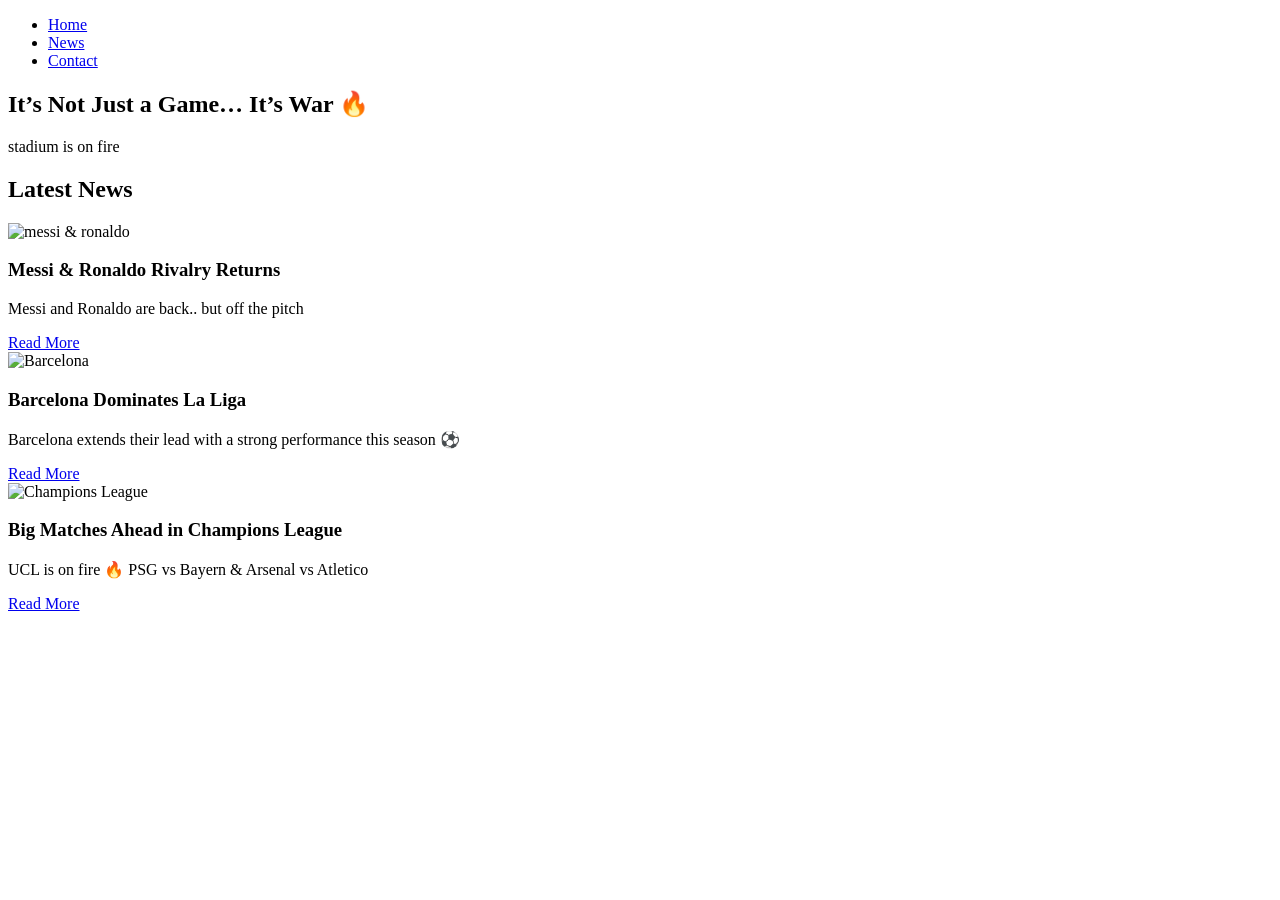
==== html/index.html @ 1428532f "update project" ====
<!DOCTYPE html>
<html lang="en">
<head>
    <meta charset="UTF-8">
    <meta name="viewport" content="width=device-width, initial-scale=1.0">
    <title>Sports News</title>
    <link rel="stylesheet" href="../css/layout.css">
    <link rel="stylesheet" href="../css/components.css">

</head>
<body>
    <nav>
    <ul>
        <li><a href="home.html">Home</a></li>
        <li><a href="news.html">News</a></li>
        <li><a href="contact.html">Contact</a></li>
    </ul>
</nav>

<section class="hero">
    <h1>It’s Not Just a Game… It’s War 🔥</h1>
    <p>stadium is on fire</p>
</section>
<section class="news">
    <h2>Latest News</h2>

    <div class="cards">

        <div class="card">
            <img src="../images/lionel-messi-and-cristiano-ronaldo.avif" alt="messi & ronaldo">
            <h3>Messi & Ronaldo Rivalry Returns</h3>
            <p>Messi and Ronaldo are back.. but off the pitch</p>
            <a href="news-details.html">Read More</a>
        </div>

        <div class="card">
            <img src="../images/BARCELONA.webp" alt="Barcelona">
            <h3>Barcelona Dominates La Liga</h3>
            <p>Barcelona extends their lead with a strong performance this season ⚽</p>
            <a href="news-details.html">Read More</a>
        </div>
        <div class="card">
            <img src="../images/UEFA-Champions-League.png" alt="Champions League">
        
            <h3>Big Matches Ahead in Champions League</h3>
            <p>UCL is on fire 🔥 PSG vs Bayern & Arsenal vs Atletico</p>
            <a href="news-details.html">Read More</a>
        </div>

    </div>
</section>
    
</body>
</html>
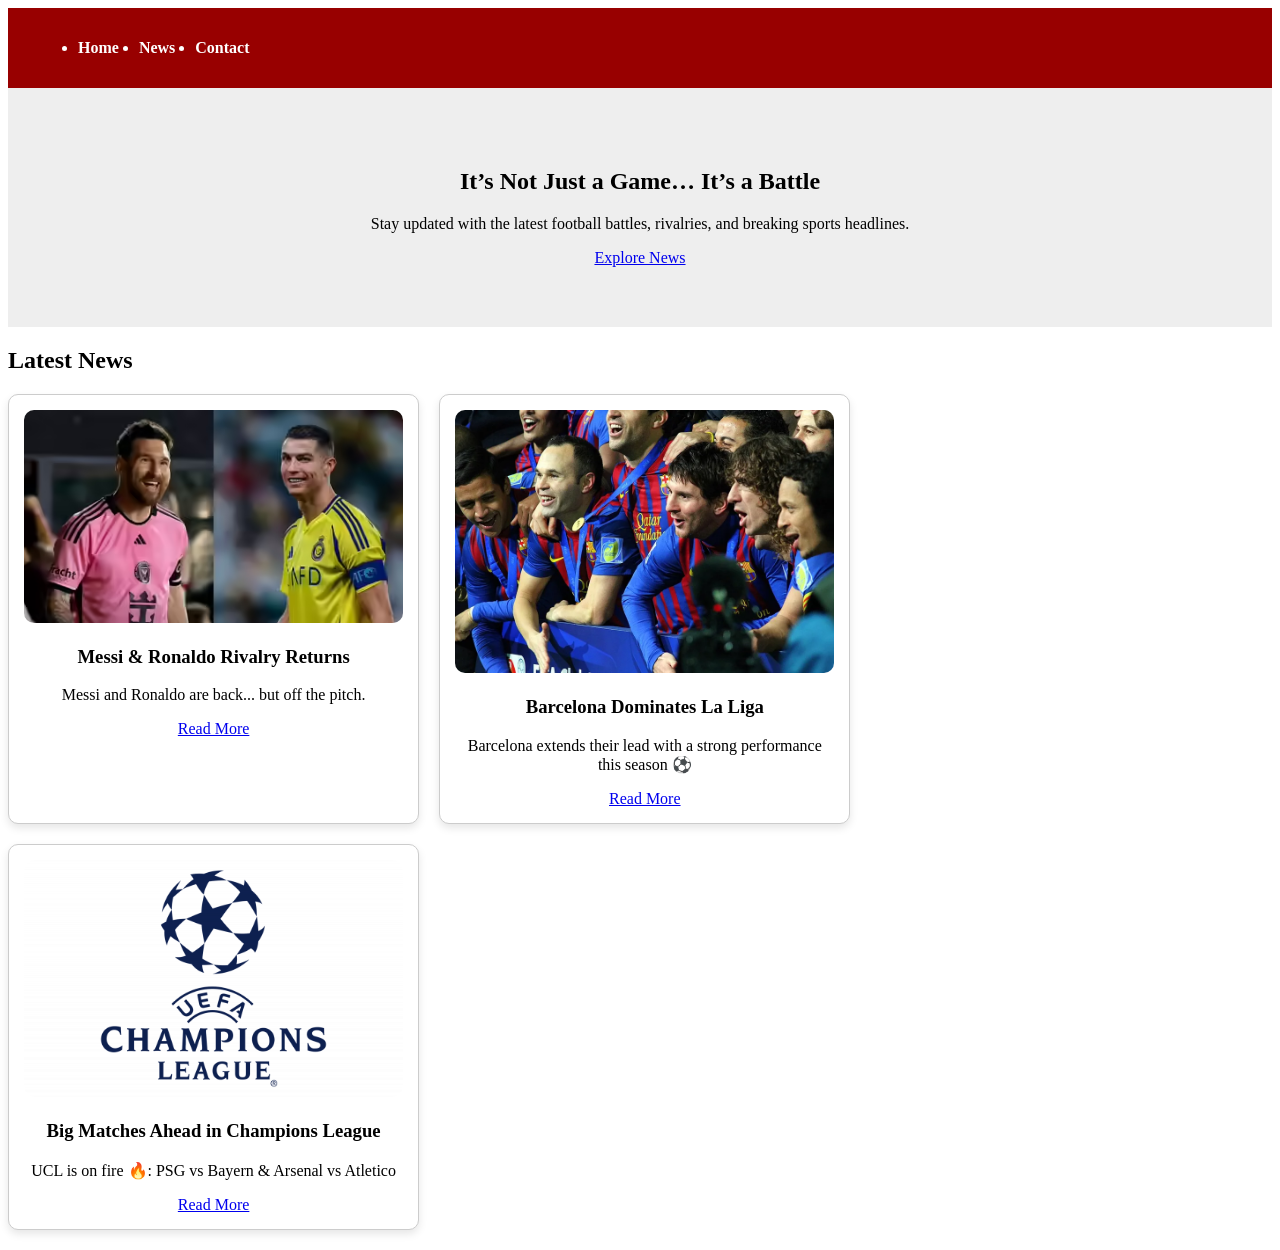
==== commit 6b310242: "push" ====
--- a/html/index.html
+++ b/html/index.html
@@ -4,51 +4,47 @@
     <meta charset="UTF-8">
     <meta name="viewport" content="width=device-width, initial-scale=1.0">
     <title>Sports News</title>
+    <link rel="stylesheet" href="../css/global.css">
     <link rel="stylesheet" href="../css/layout.css">
     <link rel="stylesheet" href="../css/components.css">
-
+    <link rel="stylesheet" href="../css/responsive.css">
+    <link rel="stylesheet" href="../css/themes.css">
 </head>
 <body>
     <nav>
     <ul>
-        <li><a href="home.html">Home</a></li>
+        <li><a href="index.html">Home</a></li>
         <li><a href="news.html">News</a></li>
         <li><a href="contact.html">Contact</a></li>
     </ul>
 </nav>
-
 <section class="hero">
-    <h1>It’s Not Just a Game… It’s War 🔥</h1>
-    <p>stadium is on fire</p>
-</section>
+        <h1>It’s Not Just a Game… It’s a Battle</h1>
+        <p>Stay updated with the latest football battles, rivalries, and breaking sports headlines.</p>
+        <a href="news.html" class="btn">Explore News</a>
+    </section>
 <section class="news">
     <h2>Latest News</h2>
-
     <div class="cards">
-
         <div class="card">
             <img src="../images/lionel-messi-and-cristiano-ronaldo.avif" alt="messi & ronaldo">
             <h3>Messi & Ronaldo Rivalry Returns</h3>
-            <p>Messi and Ronaldo are back.. but off the pitch</p>
-            <a href="news-details.html">Read More</a>
+            <p>Messi and Ronaldo are back... but off the pitch.</p>
+            <a href="news-details.html" class="btn">Read More</a>
         </div>
-
         <div class="card">
-            <img src="../images/BARCELONA.webp" alt="Barcelona">
+            <img src="../images/barcelon.webp" alt="barcelona">
             <h3>Barcelona Dominates La Liga</h3>
             <p>Barcelona extends their lead with a strong performance this season ⚽</p>
-            <a href="news-details.html">Read More</a>
+            <a href="news-details.html" class="btn">Read More</a>
         </div>
         <div class="card">
             <img src="../images/UEFA-Champions-League.png" alt="Champions League">
-        
             <h3>Big Matches Ahead in Champions League</h3>
-            <p>UCL is on fire 🔥 PSG vs Bayern & Arsenal vs Atletico</p>
-            <a href="news-details.html">Read More</a>
+            <p>UCL is on fire 🔥: PSG vs Bayern & Arsenal vs Atletico</p>
+            <a href="news-details.html" class="btn">Read More</a>
         </div>
-
     </div>
 </section>
-    
 </body>
 </html>
--- a/css/layout.css
+++ b/css/layout.css
@@ -0,0 +1,39 @@
+.stats {
+    margin-top: 40px;
+}
+
+.cards {
+    display: grid;
+    grid-template-columns: repeat(3, 1fr);
+    gap: 20px;
+    margin: 20px 0;
+}
+
+.chart {
+    margin-top: 30px;
+}
+
+.profiles {
+    display: flex;
+    flex-wrap: wrap;
+    gap: 20px;
+    margin-top: 40px;
+}
+
+nav {
+    display: flex;
+    justify-content: space-between;
+    align-items: center;
+}
+
+nav ul {
+    display: flex;
+    gap: 20px;
+}
+
+.cards {
+    display: flex;
+    gap: 20px;
+    flex-wrap: wrap;
+}
+
--- a/css/components.css
+++ b/css/components.css
@@ -0,0 +1,91 @@
+.card {
+    background: white;
+    padding: 20px;
+    border-radius: 10px;
+    text-align: center;
+    box-shadow: 0 4px 8px rgba(0,0,0,0.1);
+}
+.bar {
+    background: #e63946;
+    color: white;
+    padding: 10px;
+    margin: 10px 0;
+    border-radius: 5px;
+}
+.profile-card {
+    background: white;
+    padding: 20px;
+    border-radius: 10px;
+    text-align: center;
+    width: 250px;
+    box-shadow: 0 4px 8px rgba(0,0,0,0.1);
+}
+.profile-card img {
+    width: 100%;
+    border-radius: 10px;
+}
+.profile-card {
+    background: white;
+    padding: 20px;
+    border-radius: 10px;
+    text-align: center;
+    width: 250px;
+    box-shadow: 0 4px 8px rgba(0,0,0,0.1);
+    transition: transform 0.3s ease, box-shadow 0.3s ease;
+}
+
+.profile-card:hover {
+    transform: translateY(-8px);
+    box-shadow: 0 8px 16px rgba(0,0,0,0.2);
+}
+.profile-card img {
+    width: 100%;
+    border-radius: 10px;
+    transition: transform 0.3s ease;
+}
+
+.profile-card img:hover {
+    transform: scale(1.05);
+}
+.card {
+    background: white;
+    padding: 20px;
+    border-radius: 10px;
+    text-align: center;
+    box-shadow: 0 4px 8px rgba(0,0,0,0.1);
+    transition: transform 0.3s ease, box-shadow 0.3s ease;
+}
+
+.card:hover {
+    transform: translateY(-5px);
+    box-shadow: 0 8px 14px rgba(0,0,0,0.15);
+}
+nav {
+    background-color: #980000;
+    color: white;
+    padding: 15px 30px;
+}
+
+nav a {
+    color: white;
+    text-decoration: none;
+    font-weight: bold;
+}
+
+.hero {
+    background-color: #eee;
+    padding: 60px 20px;
+    text-align: center;
+}
+
+.card {
+    border: 1px solid #ccc;
+    padding: 15px;
+    width: 30%;
+    border-radius: 10px;
+}
+
+.card img {
+    width: 100%;
+    border-radius: 10px;
+}
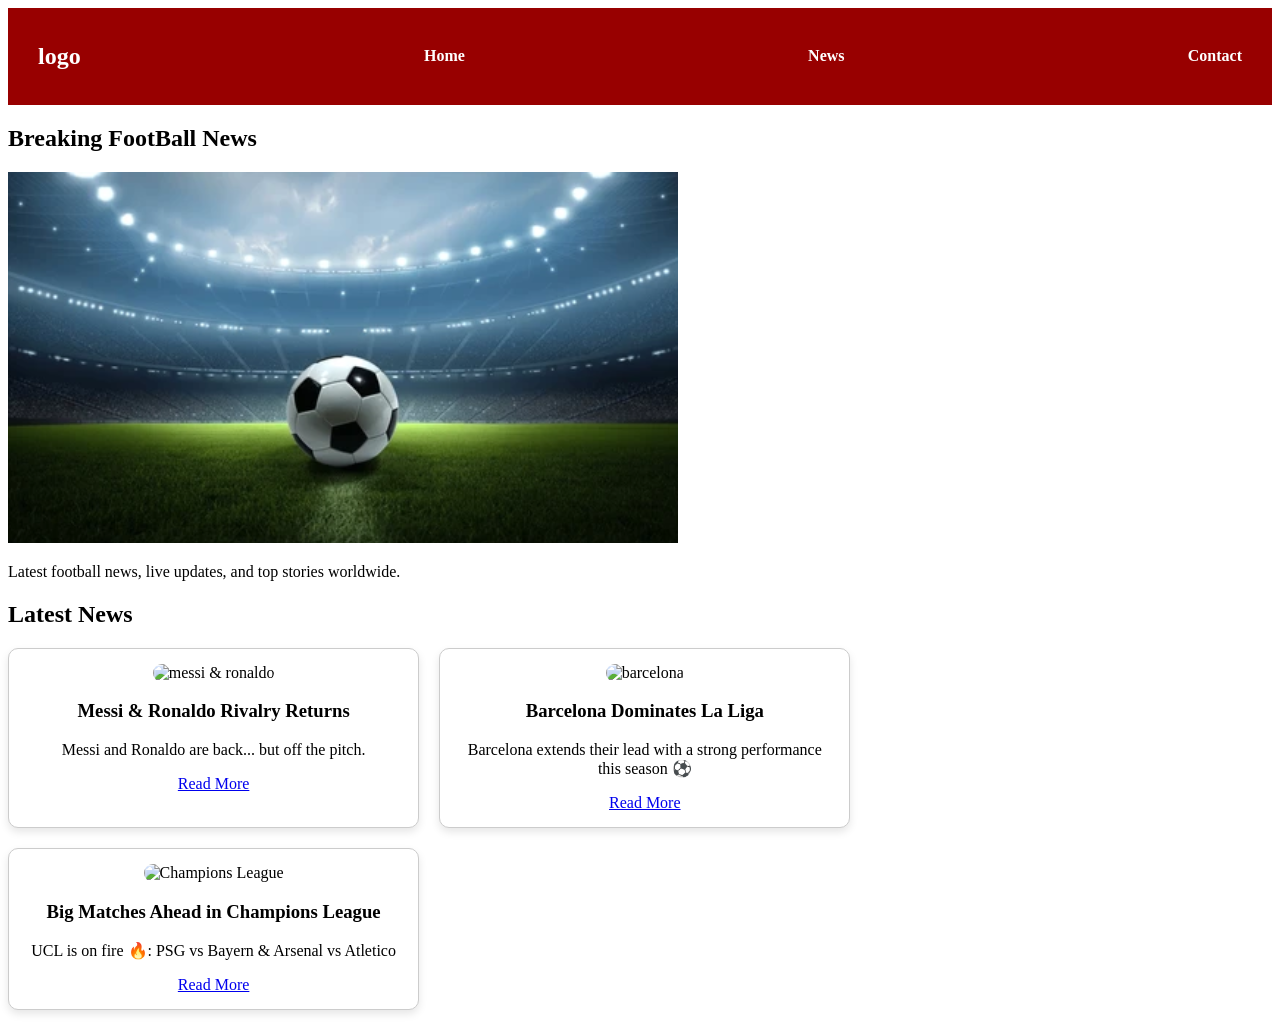
==== commit d78c26cf: "Revert "update project" This reverts commit 1428532f4e4a147613dabaf7f316a821987c9bbf." ====
--- a/html/index.html
+++ b/html/index.html
@@ -3,27 +3,29 @@
 <head>
     <meta charset="UTF-8">
     <meta name="viewport" content="width=device-width, initial-scale=1.0">
+    <meta http-equiv="refresh" content="10">
     <title>Sports News</title>
+
     <link rel="stylesheet" href="../css/global.css">
     <link rel="stylesheet" href="../css/layout.css">
     <link rel="stylesheet" href="../css/components.css">
     <link rel="stylesheet" href="../css/responsive.css">
     <link rel="stylesheet" href="../css/themes.css">
+
 </head>
 <body>
     <nav>
-    <ul>
-        <li><a href="index.html">Home</a></li>
-        <li><a href="news.html">News</a></li>
-        <li><a href="contact.html">Contact</a></li>
-    </ul>
-</nav>
-<section class="hero">
-        <h1>It’s Not Just a Game… It’s a Battle</h1>
-        <p>Stay updated with the latest football battles, rivalries, and breaking sports headlines.</p>
-        <a href="news.html" class="btn">Explore News</a>
+        <h2>logo</h2>
+        <a href="index.html">Home</a>
+        <a href="news.html">News</a>
+        <a href="contact.html">Contact</a>
+    </nav>
+    <section>
+        <h1>Breaking FootBall News</h1>
+        <img src="../images/Football.png" alt="Football">
+        <p>Latest football news, live updates, and top stories worldwide.<p>
     </section>
-<section class="news">
+    <section class="news">
     <h2>Latest News</h2>
     <div class="cards">
         <div class="card">
@@ -46,5 +48,6 @@
         </div>
     </div>
 </section>
+    
 </body>
 </html>
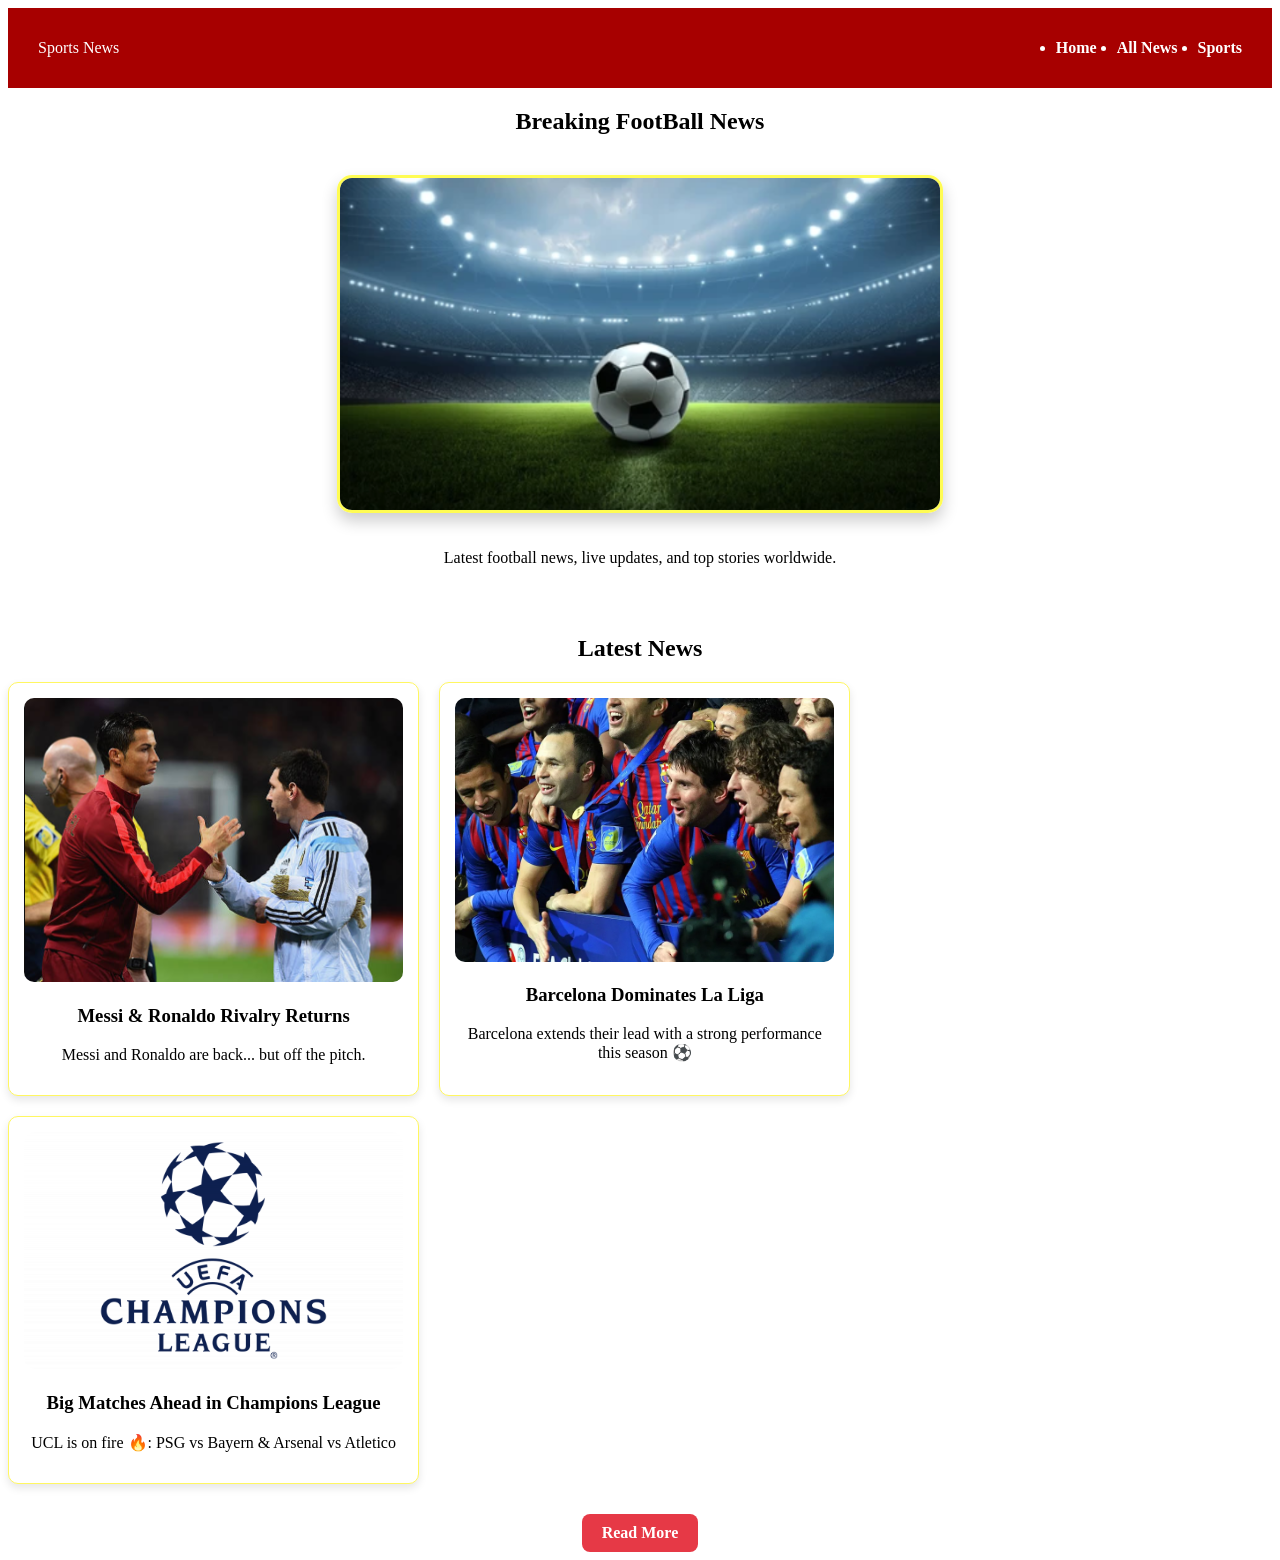
==== commit dd8afe34: "first commit" ====
--- a/html/index.html
+++ b/html/index.html
@@ -14,38 +14,45 @@
 
 </head>
 <body>
-    <nav>
-        <h2>logo</h2>
-        <a href="index.html">Home</a>
-        <a href="news.html">News</a>
-        <a href="contact.html">Contact</a>
-    </nav>
-    <section>
+    <nav class="navbar">
+    <div class="logo">Sports News</div>
+    <ul>
+        <li><a href="index.html">Home</a></li>
+        <li><a href="news.html" class="active">All News</a></li>
+        <li><a href="sports.html">Sports</a></li>
+        
+    </ul>
+</nav>
+
+    <section class="hero">
         <h1>Breaking FootBall News</h1>
         <img src="../images/Football.png" alt="Football">
         <p>Latest football news, live updates, and top stories worldwide.<p>
     </section>
+
     <section class="news">
     <h2>Latest News</h2>
     <div class="cards">
         <div class="card">
-            <img src="../images/lionel-messi-and-cristiano-ronaldo.avif" alt="messi & ronaldo">
+            <img src="../images/me&ro.png" alt="messi and ronaldo">
             <h3>Messi & Ronaldo Rivalry Returns</h3>
             <p>Messi and Ronaldo are back... but off the pitch.</p>
-            <a href="news-details.html" class="btn">Read More</a>
         </div>
+
         <div class="card">
             <img src="../images/barcelon.webp" alt="barcelona">
             <h3>Barcelona Dominates La Liga</h3>
             <p>Barcelona extends their lead with a strong performance this season ⚽</p>
-            <a href="news-details.html" class="btn">Read More</a>
         </div>
+
         <div class="card">
             <img src="../images/UEFA-Champions-League.png" alt="Champions League">
             <h3>Big Matches Ahead in Champions League</h3>
             <p>UCL is on fire 🔥: PSG vs Bayern & Arsenal vs Atletico</p>
-            <a href="news-details.html" class="btn">Read More</a>
         </div>
+    </div>
+    <div class="all-news-btn">
+        <a href="news.html" class="btn">Read More</a>
     </div>
 </section>
     
--- a/css/layout.css
+++ b/css/layout.css
@@ -37,3 +37,26 @@
     flex-wrap: wrap;
 }
 
+.hero {
+    display: flex;
+    flex-direction: column;
+    align-items: center;
+    text-align: center;
+    justify-content: center;
+}
+.news-list {
+    display: flex;
+    flex-wrap: wrap;
+    justify-content: center;
+    gap: 20px;
+    padding: 40px;
+}
+.news-content {
+    display: flex;
+    flex-direction: column;
+    align-items: center;
+}
+.all-news-btn {
+    text-align: center;
+    margin-top: 30px;
+}
--- a/css/components.css
+++ b/css/components.css
@@ -61,7 +61,7 @@
     box-shadow: 0 8px 14px rgba(0,0,0,0.15);
 }
 nav {
-    background-color: #980000;
+    background-color: #a70000;
     color: white;
     padding: 15px 30px;
 }
@@ -71,15 +71,18 @@
     text-decoration: none;
     font-weight: bold;
 }
-
-.hero {
-    background-color: #eee;
-    padding: 60px 20px;
-    text-align: center;
+.hero img {
+    display: block;
+    margin: 20px auto;
+    width: 100%;
+    max-width: 600px;
+    border: 3px solid #fffc53;
+    border-radius: 15px;
+    box-shadow: 0 8px 16px rgba(0,0,0,0.2);
 }
 
 .card {
-    border: 1px solid #ccc;
+    border: 1px solid #fff761;
     padding: 15px;
     width: 30%;
     border-radius: 10px;
@@ -88,4 +91,103 @@
 .card img {
     width: 100%;
     border-radius: 10px;
+}
+.all-news-btn .btn {
+    display: inline-block;
+    transition: transform 0.3s ease, box-shadow 0.3s ease;
+}
+
+.all-news-btn .btn:hover {
+    transform: translateY(-5px);
+    box-shadow: 0 8px 16px rgba(0,0,0,0.2);
+}
+.news-card {
+    width: 28%;
+    min-width: 250px;
+    background: white;
+    padding: 20px;
+    border-radius: 12px;
+    box-shadow: 0 4px 8px rgba(0,0,0,0.1);
+    text-align: center;
+    display: flex;
+    flex-direction: column;
+    justify-content: space-between;
+    border: 1px solid #fff761;
+    transition: transform 0.2s ease, box-shadow 0.2s ease;
+
+}
+
+.news-card:hover {
+    transform: translateY(-8px);
+    box-shadow: 0 12px 24px rgba(0,0,0,0.2);
+}
+
+.news-card img {
+    width: 100%;
+    height: 200px;
+    object-fit: cover;
+    border-radius: 10px;
+    margin-bottom: 15px;
+}
+.news-content h3 {
+    margin-bottom: 10px;
+}
+
+.news-content p {
+    margin-bottom: 15px;
+}
+
+
+h2{
+    text-align: center;
+}
+.btn {
+    color: white;
+    background: #e63946;
+    padding: 10px 20px;
+    border-radius: 8px;
+    text-decoration: none;
+    font-weight: bold;
+    display: inline-block;
+    transition: background 0.3s ease; 
+}
+
+.btn:hover {
+    background: #c1121f;
+}
+
+.back-btn {
+    margin: 20px 40px;
+    padding: 10px 20px;
+    background: #e63946;
+    color: white;
+    border: none;
+    border-radius: 8px;
+    cursor: pointer;
+    transition: background 0.3s ease;
+}
+.back-btn:hover {
+    background: #c1121f;
+}
+.news-details img,
+.news-details-1 img,
+.news-details-2 img {
+    display: block;
+    margin: 30px auto;
+    max-width: 700px;
+    width: 100%;
+    border-radius: 20px;
+}
+.article-container {
+    max-width: 800px;
+    margin: 40px auto;
+    padding: 0 40px;
+}
+
+.article-content p { 
+    text-indent: 40px;
+    text-align: justify; 
+    line-height: 1.8;
+    margin-bottom: 15px;
+    font-size: 1.1rem; 
 }
